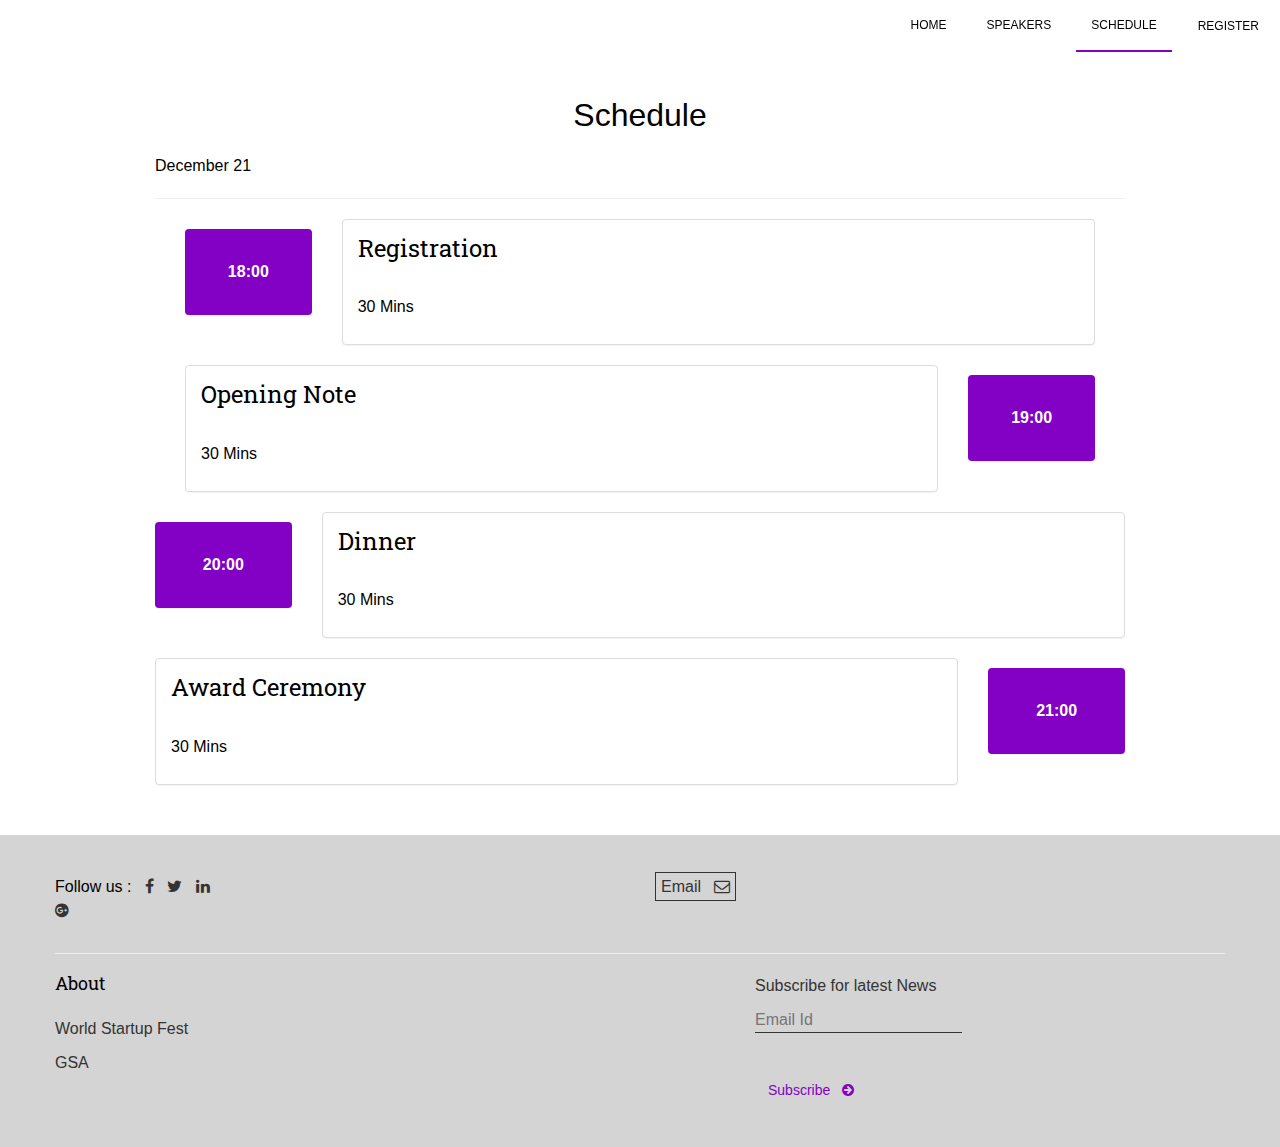
==== schedule.html @ 8f7a273a "test11" ====
<!DOCTYPE html>
<html lang="en">

<head>
    <meta charset="UTF-8">
    <meta name="viewport" content="width=device-width, initial-scale=1.0">
    <meta http-equiv="X-UA-Compatible" content="ie=edge">
    <!-- Latest compiled and minified CSS -->
    <link rel="stylesheet" href="https://maxcdn.bootstrapcdn.com/bootstrap/3.3.7/css/bootstrap.min.css" integrity="sha384-BVYiiSIFeK1dGmJRAkycuHAHRg32OmUcww7on3RYdg4Va+PmSTsz/K68vbdEjh4u"
        crossorigin="anonymous">
    <link rel="stylesheet" href="css/style.css">
    <link href="https://stackpath.bootstrapcdn.com/font-awesome/4.7.0/css/font-awesome.min.css" rel="stylesheet"
        integrity="sha384-wvfXpqpZZVQGK6TAh5PVlGOfQNHSoD2xbE+QkPxCAFlNEevoEH3Sl0sibVcOQVnN" crossorigin="anonymous">
    <title>SAARC STARTUP SUMMIT</title>
    <style type="text/css">
        @import url('https://fonts.googleapis.com/css?family=Unlock');
        @import url('https://fonts.googleapis.com/css?family=Merriweather');
        @import url('https://fonts.googleapis.com/css?family=Oswald');

        * {
            margin: 0px;
            padding: 0px;
        }

        .navbar .navbar-brand {
            color: white;
        }

        nav.white .navbar-brand {
            color: black;
        }

        .navbar {
            background-color: transparent;
            border-color: transparent;
            font-family: 'Gill Sans', 'Gill Sans MT', Calibri, 'Trebuchet MS', sans-serif;
        }



        nav.white .navbar-right li a {
            text-transform: uppercase;
            color: black;
            /* font-family:'Gill Sans', 'Gill Sans MT', Calibri, 'Trebuchet MS', sans-serif;  */
            /* font-size: 13px; */
        }

        nav.white {
            background-color: white;
            transition: 0.7s linear;
            box-shadow: 0 0 5px 0 #333;
        }

        .navbar .navbar-right li a {
            text-transform: uppercase;
            color: black;
            font-family: 'Gill Sans', 'Gill Sans MT', Calibri, 'Trebuchet MS', sans-serif;
            font-size: 12px;
        }

        .navbar .navbar-right .active a {
            border-bottom: 2px solid #8201C4;
        }

        .navbar .navbar-right a:hover {
            border-bottom: 2px solid #8201C4;
            background-color: transparent;
        }

        .content .container {
            padding-top: 15%;
        }

        .content .container img {
            margin: auto;
        }

        .content .container p {
            font-size: 28px;
            /* font-family: 'Unlock', cursive; */
            font-family: 'Oswald', sans-serif;
            font-weight: bold;
            display: block;
            padding-bottom: 0.5rem;
            letter-spacing: 4px;
            color: white;
            text-align: center;
        }

        .content .container #sub-text {
            font-family: 'Merriweather', serif;
            font-size: 16px;
            letter-spacing: 2px;
            color: white;
            text-align: center;
        }

        /* Media Queires */
        @media(max-width: 568px) {
            .navbar .navbar-brand {
                color: white;
            }

            nav.white .navbar-brand {
                color: black;
            }

            .navbar {
                background-color: transparent;
                border-color: transparent;
            }

            .navbar .icon-bar {
                background-color: white;
                border-color: white;
            }

            nav.white {
                background-color: white;
                transition: 0.7s linear;
                border-bottom: 1px solid #333;
            }

            nav.white .icon-bar {
                background-color: black;
                border-color: black;
            }

            .navbar .navbar-right li a {
                text-transform: uppercase;
                color: white;
                font-family: 'Roboto', 'Helvetica Neue', Helvetica, Arial, sans-serif;
                font-size: 16px;
            }

            .content .container {
                padding-top: 40%;
            }

            .content .container img {
                margin: auto;
            }

            .content .container p {
                font-size: 28px;
                /* font-family: 'Unlock', cursive; */
                font-family: 'Oswald', sans-serif;
                font-weight: bold;
                display: block;
                padding-bottom: 0.5rem;
                letter-spacing: 4px;
                color: white;
                text-align: center;
            }

            .content .container #sub-text {
                font-family: 'Merriweather', serif;
                font-size: 16px;
                letter-spacing: 2px;
                color: white;
                text-align: center;
            }

        }
    </style>
</head>

<body>

    <!-- Start of Header Section -->
    <section class="header">
        <nav class="navbar navbar-expand-lg navbar-fixed-top">
            <div class="container-fluid">
                <div class="navbar-header">
                    <a class="navbar-brand" href="#">
                        <img src="img/saarclogo.png" style="height:30px" alt="" class="img-responsive">
                    </a>
                    <button type="button" class="navbar-toggle collapsed" data-toggle="collapse" data-target="#bs-example-navbar-collapse-1"
                        aria-expanded="false">
                        <span class="sr-only">Toggle navigation</span>
                        <span class="icon-bar"></span>
                        <span class="icon-bar"></span>
                        <span class="icon-bar"></span>
                    </button>
                </div>
                <div class="collapse navbar-collapse" id="bs-example-navbar-collapse-1">
                    <ul class="list-unstyled list-inline nav navbar-nav navbar-right">
                        <li><a href="index.html">Home</a></li>
                        <li><a href="speakers.html">Speakers</a></li>
                        <li class="active"><a href="schedule.html">Schedule</a></li>
                        <li><a class="btn" href="">Register</a></li>
                    </ul>
                </div>
            </div>
        </nav>

    </section>
    <!-- End of Header Section -->





    <!-- Speakers Section -->
    <section id="speaker" class="schedule" style="margin-top:100px">
        <div class="container">
            <div class="row">
                <h1 class="container-title" style="font-family: 'Roboto', 'Helvetica Neue', Helvetica, Arial, sans-serif;">Schedule</h3>
                    <br>
                    <p style="text-align:justify">December 21</p>
                    <hr>

                   
                    <div class="row">
                            <div class="container">
                        <div class="col-md-2 col-sm-2 col-xs-12" style="background-size: cover;
                        background-position: center center;
                        background-repeat: no-repeat;">
                            <div class="panel" style="padding:15px; background: #8201C4; margin-top:10px;">
                                <p style="text-align:justify; color: #fff; text-align: center; margin:15px; font-weight: 900">18:00</p>
                            </div>
                            
                        </div>
                        <div class="col-md-10 col-sm-2 col-xs-12" style="background-size: cover;
                        background-position: center center;
                        background-repeat: no-repeat;">
                            <div class="panel panel-default" style="padding:15px; ">
                                <h3 style="margin-bottom:10px; text-align: justify">Registration</h3>
                                <br>
                                <p style="text-align:justify">30 Mins</p>

                            </div>
                        </div>
                        </div>
                    </div>

                    <div class="row">
                        <div class="container">
                        <div class="col-md-2 col-sm-2 col-xs-12 col-md-push-10" style="background-size: cover;
                        background-position: center center;
                        background-repeat: no-repeat;">
                            <div class="panel" style="padding:15px; background: #8201C4; margin-top:10px;">
                                <p style="text-align:justify; color: #fff; text-align: center; margin:15px; font-weight: 900">19:00</p>
                            </div>
                        </div>
                        <div class="col-md-10 col-sm-2 col-xs-12 col-md-pull-2" style="background-size: cover;
                        background-position: center center;
                        background-repeat: no-repeat;">
                            <div class="panel panel-default" style="padding:15px; ">

                                <h3 style="margin-bottom:10px; text-align: justify">Opening Note</h3>
                                <br>
                                <p style="text-align:justify">30 Mins</p>
                            </div>
                        </div>
                    </div>
                </div>

                    <div class="row">
                        <div class="col-md-2 col-sm-2 col-xs-12" style="background-size: cover;
                        background-position: center center;
                        background-repeat: no-repeat;">
                            <div class="panel" style="padding:15px; background: #8201C4; margin-top:10px;">
                                <p style="text-align:justify; color: #fff; text-align: center; margin:15px; font-weight: 900">20:00</p>
                            </div>
                        </div>
                        <div class="col-md-10 col-sm-2 col-xs-12" style="background-size: cover;
                        background-position: center center;
                        background-repeat: no-repeat;">
                            <div class="panel panel-default" style="padding:15px; ">
                                <h3 style="margin-bottom:10px; text-align: justify">Dinner</h3>
                                <br>
                                <p style="text-align:justify">30 Mins</p>

                            </div>
                        </div>
                    </div>

                    <div class="row">
                        <div class="col-md-2 col-sm-2 col-xs-12 col-md-push-10" style="background-size: cover;
                        background-position: center center;
                        background-repeat: no-repeat;">
                            <div class="panel" style="padding:15px; background: #8201C4; margin-top:10px;">
                                <p style="text-align:justify; color: #fff; text-align: center; margin:15px; font-weight: 900">21:00</p>
                            </div>
                        </div>
                        <div class="col-md-10 col-sm-2 col-xs-12 col-md-pull-2" style="background-size: cover;
                        background-position: center center;
                        background-repeat: no-repeat;">
                            <div class="panel panel-default" style="padding:15px; ">

                                <h3 style="margin-bottom:10px; text-align: justify">Award Ceremony</h3>
                                <br>
                                <p style="text-align:justify">30 Mins</p>
                            </div>
                        </div>
                    </div>
                </div>
                </div>
            </div>
    </section>
    <!-- End OF Speaker Section -->







    <!-- Footer Section -->
    <section id="footer" style="margin-bottom:0">
        <div class="container-fluid">
            <div class="row">
                <div class="col-md-2">
                    <p style="font-family:'Gill Sans', 'Gill Sans MT', Calibri, 'Trebuchet MS', sans-serif">Follow us :
                        &nbsp; <a href="#"><i class="fa fa-facebook" aria-hidden="true"></i></a> &nbsp; <a href="#"><i
                                class="fa fa-twitter" aria-hidden="true"></i></a> &nbsp; <a href="#"><i class="fa fa-linkedin"
                                aria-hidden="true"></i></a> &nbsp; <a href="#"><i class="fa fa-google-plus-official"
                                aria-hidden="true"></i></a> &nbsp; &nbsp;</p>

                </div>
                <div class="col-md-2"></div>
                <div class="col-md-2"></div>
                <div class="col-md-2">
                    <p class="mail"><a href="mailto:hkhudania@gmail.com" target="_top">Email &nbsp; <i class="fa fa-envelope-o"
                                aria-hidden="true"></i></a></p>
                </div>
            </div>
            <hr>
            <div class="row">
                <div class="col-md-4">
                    <h4>About</h4> <br>
                    <p><a href="">World Startup Fest</a></p>
                    <p><a href="">GSA</a></p>
                </div>
                <div class="col-md-3"></div>
                <div class="col-md-5">
                    <p style="color:#333;">Subscribe for latest News</p>
                    <input type="email" name="email" id="email" placeholder="Email Id"> <br>
                    <a class="btn" href="#" target="_blank" style="margin-top:40px; text-decoration: none; color:#8201C4">Subscribe
                        &nbsp; <i class="fa fa-arrow-circle-right" aria-hidden="true"></i></a>
                </div>
            </div>
        </div>
    </section>
    <!-- End Of Footer Section -->



    <!-- jQuery (necessary for Bootstrap's JavaScript plugins) -->
    <script src="https://ajax.googleapis.com/ajax/libs/jquery/1.12.4/jquery.min.js"></script>
    <!-- Latest compiled and minified JavaScript -->
    <script src="https://maxcdn.bootstrapcdn.com/bootstrap/3.3.7/js/bootstrap.min.js" integrity="sha384-Tc5IQib027qvyjSMfHjOMaLkfuWVxZxUPnCJA7l2mCWNIpG9mGCD8wGNIcPD7Txa"
        crossorigin="anonymous"></script>
    <script type="text/javascript">
        $(document).ready(function () {
            $(window).scroll(function () {
                if ($(document).scrollTop() > 50) {
                    $('.navbar').addClass('white');
                } else {
                    $('.navbar').removeClass('white');
                }
            });
        });
    </script>

</body>

</html>
---- css/style.css ----
@import url('https://fonts.googleapis.com/css?family=Unlock');
@import url('https://fonts.googleapis.com/css?family=Merriweather');
@import url('https://fonts.googleapis.com/css?family=Oswald');
@import url('https://fonts.googleapis.com/css?family=Roboto+Slab');


*{
    box-sizing: border-box;
}

*, *::after, *::before{
    box-sizing: border-box;
    -moz-osx-font-smoothing: grayscale;
    -webkit-font-smoothing: antialiased;
}

body{
    margin:0;
    /* font-family: 'Segoe UI', Tahoma, Geneva, Verdana, sans-serif; */
    /* font-size: 1rem; */
   
    color: #000;
    overflow-x: hidden;
    font-family: 'Roboto', 'Helvetica Neue', Helvetica, Arial, sans-serif;
    font-size: 16px;
    line-height: 1.5;
}

h1,h2,h3,h4,h5{
    margin: 0;
    font-family: 'Roboto Slab', serif;
    font-weight: normal;
}

section{
    margin-bottom: 30px;
}

/* Header Image CSS */
header{
    margin-bottom: 50px !important;
}
.v-header{
    height: 100vh;
    display: flex;
    align-items: center;
    color: #fff;
}

.container{
    max-width: 960px;
    padding-left: 1rem;
    padding-right: 1rem;
    margin: auto;
    text-align: center;
}

.fullscreen-video-wrap{
    position: absolute;
    top:0;
    left: 0;
    width: 100%;
    height: 100vh;
    overflow: hidden;

}

.fullscreen-video-wrap img{
    width: 100vw;
    height: 100vh;
    

}

.header-overlay{
    height: 100vh;
    width: 100vw;
    position: absolute;
    top: 0;
    left: 0;
    background: #333;
    z-index: 1;
    opacity: 0.80;

}

.header-content{
    z-index: 2;
   
}

.header-content h1{
    font-size: 50px;
    margin-bottom: 0;
}


.header-content p{
    font-size: 28px;
    /* font-family: 'Unlock', cursive; */
    font-family: 'Oswald', sans-serif;
    font-weight: bold;
    display: block;
    padding-bottom: 0.5rem;
    letter-spacing: 4px
}

.header-content #sub-text{
    font-family: 'Merriweather', serif;
    font-size: 16px;
    letter-spacing: 2px
}

/* End Of Header Image CSS */

/* Info Section */
#info .container-fluid, #speaker .container-fluid{
    text-align: justify !important;
    margin: 0 30px;
}
.container-title{
    margin-bottom: 24px;
    padding: 0;
    font-size: 32px;
    line-height: 30px;
    font-weight: 500;
    margin: 0;
    font-family: "Product Sans", arial, sans-serif;
    
}

#info p{
    display: block;
    margin-block-start: 1em;
    margin-block-end: 1em;
    margin-inline-start: 0px;
    margin-inline-end: 0px;
    color: #424242;

}

#number{
    font-size: 40px;
    color: #000;
}

#number::after{
    content: "";
    display: block;
    height: 2px;
    width: 64px;
    background-color: #8201C4

}
/* End of Info Section */

/* Subscription Section */
#subscription{
    background-color: #8201C4;
    padding: 30px;
    color: #fff;
    text-align: center;
}

#subscription a{
    text-decoration: none;
    color:#fff;
    font-size: 16px;
    font-family: 'Segoe UI', Tahoma, Geneva, Verdana, sans-serif
}

#subscription a:hover{
    text-decoration: none;
    color:#fff;
    border: 1px solid #333;
    font-size: 16px;
    font-family: 'Segoe UI', Tahoma, Geneva, Verdana, sans-serif
}
/* End Of Subscription Section */

/* Speakers */
#speaker .col-md-3, #speaker .col-xs-6{
    margin-top:40px;
}

#speaker img{
    border-radius:50%; 
    height: 150px; 
    margin:auto
}

#speaker h3, #speaker p{
    text-align: center;
}

#speaker .btn{
    text-decoration: none;
    color:#fff;
    background-color: #8201C4;
    border-radius: 40px;
    font-size: 12px;
    font-family: 'Segoe UI', Tahoma, Geneva, Verdana, sans-serif
}



@media(max-width:400px){
    #speaker img{
        height:120px
    }
}
/* End Of Speakers */

/* Gallery */
.wrapper {
    display: grid;
    grid-template-columns: repeat(3, 1fr);
    grid-gap: 10px;
    grid-auto-rows: minmax(100px, auto);
  }
  .one {
    grid-column: 1 / 2;
    grid-row: 1;
  }
  .two { 
    grid-column: 2 / 2;
    grid-row: 1;
  }
  .three {
    grid-column: 1;
    grid-row: 2 / 5;
  }
  .four {
    grid-column: 3;
    grid-row: 3;
  }
  .five {
    grid-column: 2;
    grid-row: 4;
  }
  .six {
    grid-column: 3;
    grid-row: 4;
  }
/* End Of Gallery */

/* Partners */

#partners a .panel{
    box-shadow: #d4d4d4 1px 2px;
}

#partners a .panel:hover{
    box-shadow: #b3b3b3 2px 4px;
}



/* End Of Partners */

/* Footer Section */
#footer{
    background: #d4d4d4;
    padding:40px
}

#footer .mail a{
    color:#333; 
    font-family:'Gill Sans', 'Gill Sans MT', Calibri, 'Trebuchet MS', sans-serif; 
    text-decoration: none; 
    border:1px #333 solid; 
    padding: 5px;
}

#footer .mail a:hover{
    color:#8201C4; 
    border:2px #8201C4 solid; 
    background: #d4d4d4;
    text-decoration: none;
   
}

#footer p a{
    
    text-decoration: none;
    color: #333
}

#footer p a:hover{
    text-decoration: underline;
}

#footer input{
    border: 0;
    outline: 0;
    background: transparent;
    border-bottom: 1px solid #333;
}
/* End Of Footer Section */


/* Speaker Page */

.speaker_page .panel{
    box-shadow: #d4d4d4 1px 2px;
}

.speaker_page .panel:hover{
    box-shadow: #d4d4d4 2px 2px 2px 2px;
}

/* End Of Speaker Page */



.session-icon {
    --iron-icon-width: 88px;
    --iron-icon-height: 88px;
    --iron-icon-fill-color: var(--border-light-color);
    position: absolute;
    right: 40px;
    bottom: -4px;
}
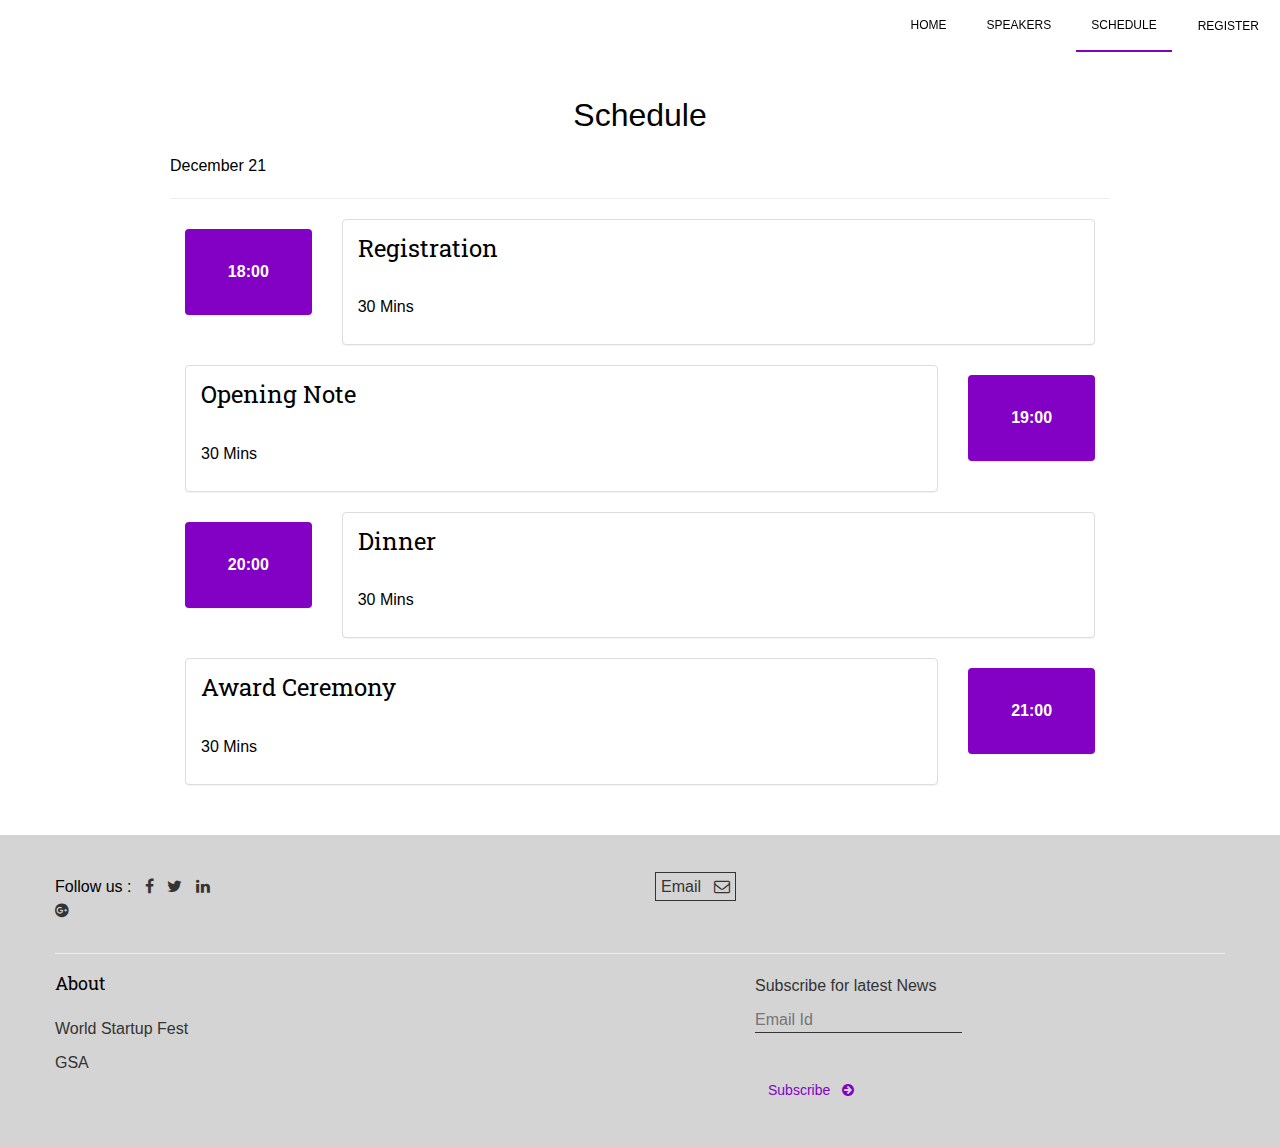
==== commit cff12b50: "test12" ====
--- a/schedule.html
+++ b/schedule.html
@@ -203,8 +203,9 @@
 
     <!-- Speakers Section -->
     <section id="speaker" class="schedule" style="margin-top:100px">
-        <div class="container">
+       
             <div class="row">
+                    <div class="container">
                 <h1 class="container-title" style="font-family: 'Roboto', 'Helvetica Neue', Helvetica, Arial, sans-serif;">Schedule</h3>
                     <br>
                     <p style="text-align:justify">December 21</p>
@@ -257,6 +258,7 @@
                 </div>
 
                     <div class="row">
+                        <div class="container">
                         <div class="col-md-2 col-sm-2 col-xs-12" style="background-size: cover;
                         background-position: center center;
                         background-repeat: no-repeat;">
@@ -275,8 +277,10 @@
                             </div>
                         </div>
                     </div>
+                    </div>
 
                     <div class="row">
+                        <div class="container">
                         <div class="col-md-2 col-sm-2 col-xs-12 col-md-push-10" style="background-size: cover;
                         background-position: center center;
                         background-repeat: no-repeat;">
@@ -294,6 +298,7 @@
                                 <p style="text-align:justify">30 Mins</p>
                             </div>
                         </div>
+                    </div>
                     </div>
                 </div>
                 </div>
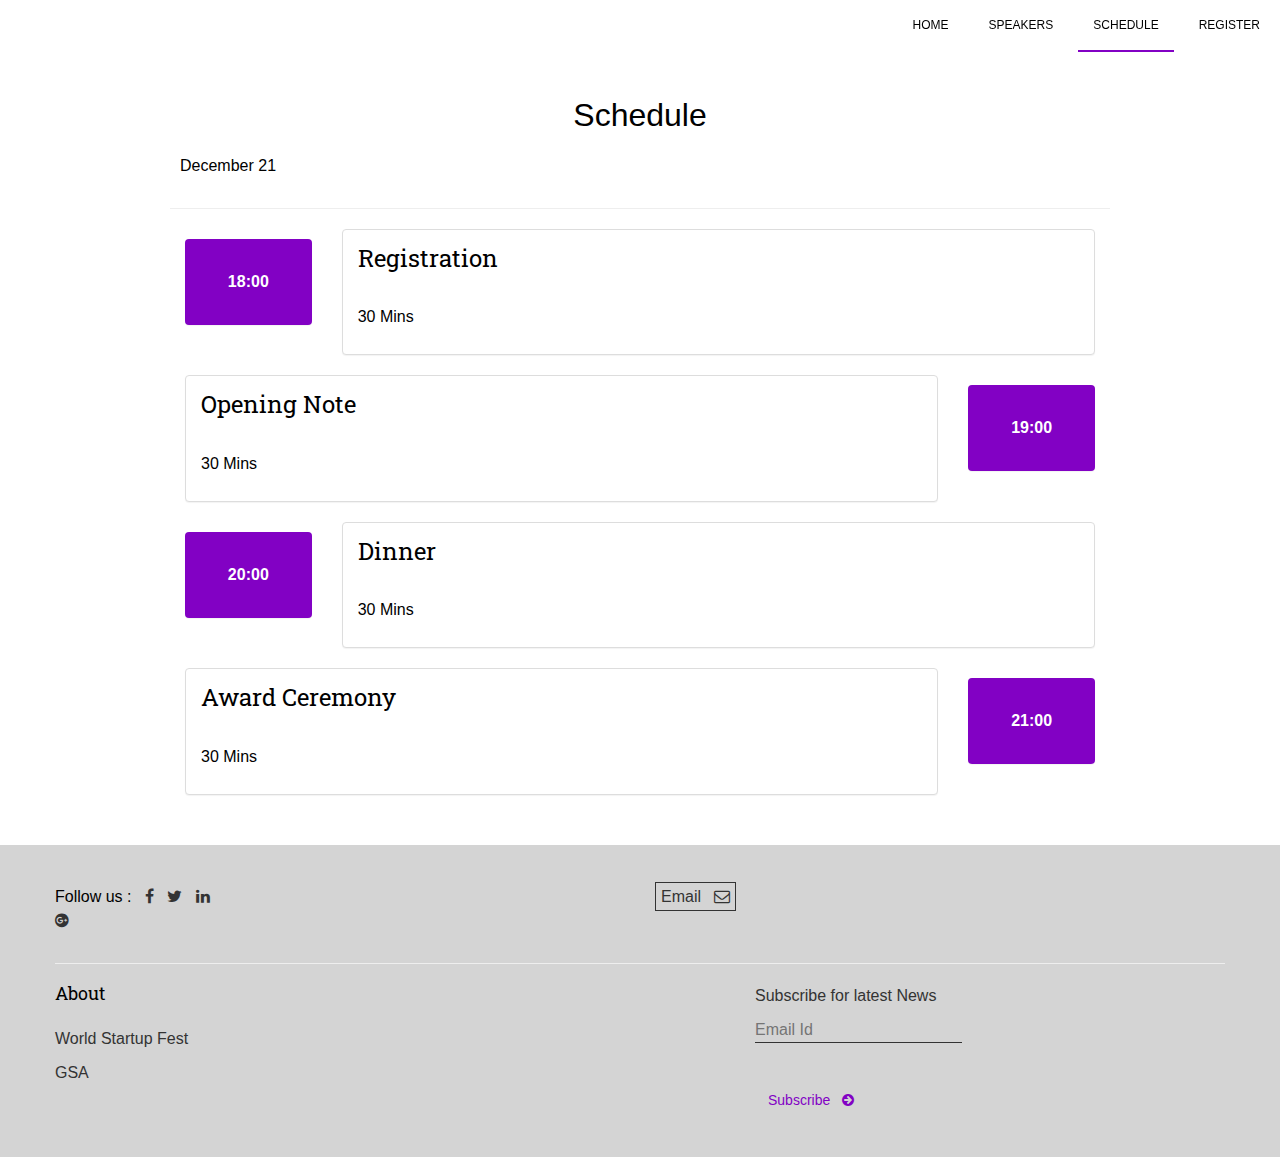
==== commit a1972df0: "test15" ====
--- a/schedule.html
+++ b/schedule.html
@@ -188,7 +188,7 @@
                         <li><a href="index.html">Home</a></li>
                         <li><a href="speakers.html">Speakers</a></li>
                         <li class="active"><a href="schedule.html">Schedule</a></li>
-                        <li><a class="btn" href="">Register</a></li>
+                        <li><a href="">Register</a></li>
                     </ul>
                 </div>
             </div>
@@ -208,7 +208,10 @@
                     <div class="container">
                 <h1 class="container-title" style="font-family: 'Roboto', 'Helvetica Neue', Helvetica, Arial, sans-serif;">Schedule</h3>
                     <br>
-                    <p style="text-align:justify">December 21</p>
+                    <div class="container">
+                            <p style="text-align:justify">December 21</p>
+                    </div>
+                   
                     <hr>
 
                    
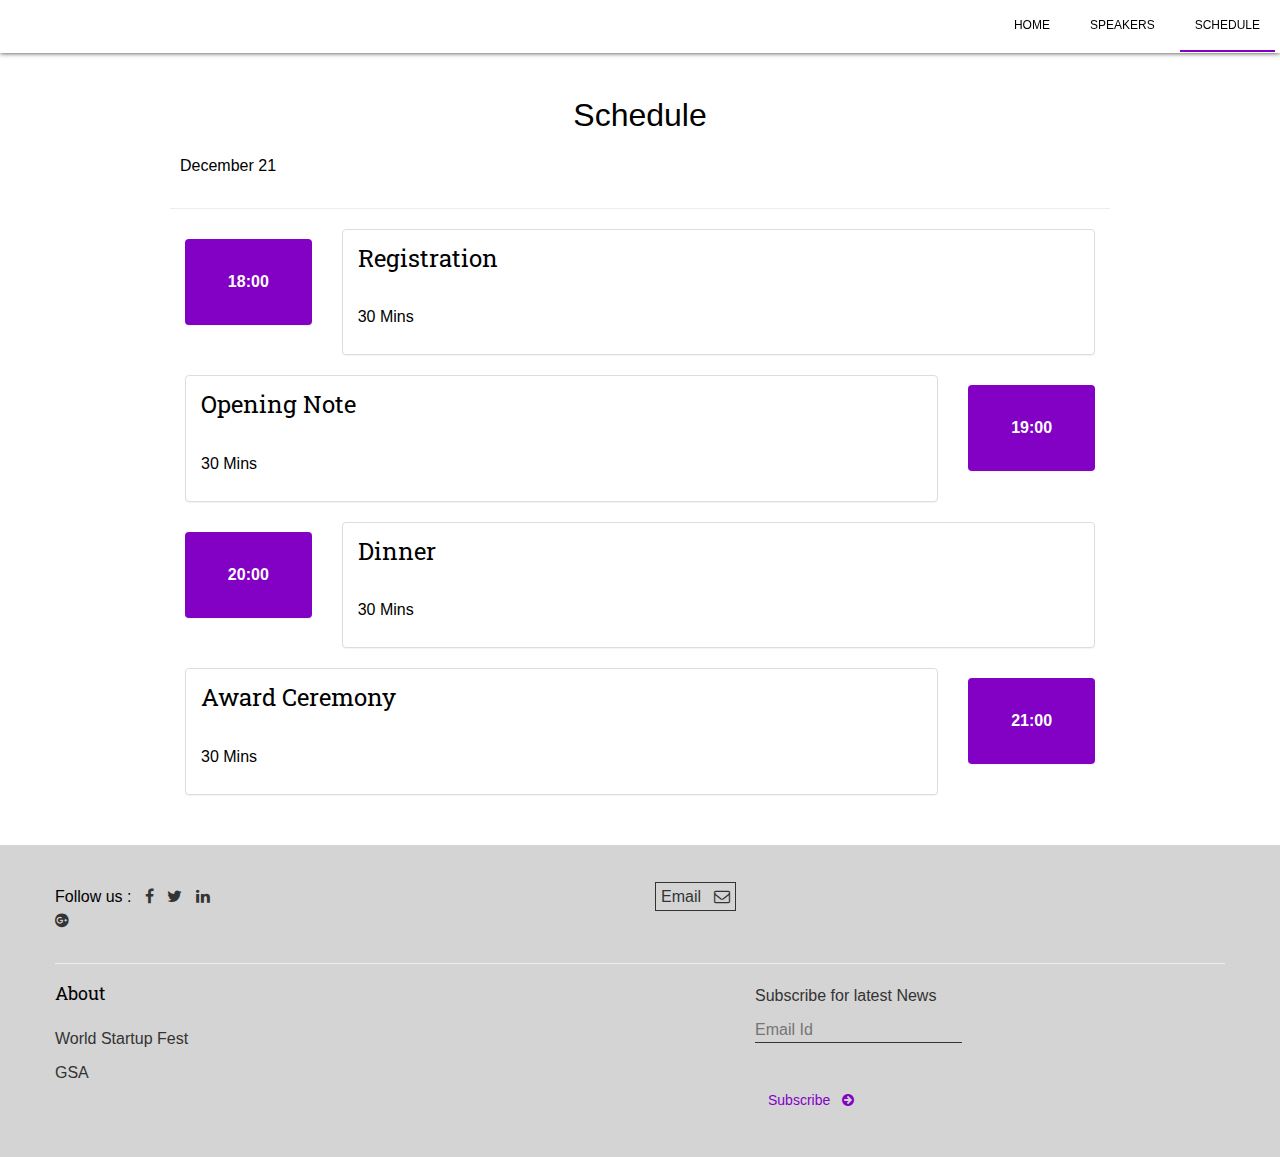
==== commit 08a3db52: "test41" ====
--- a/schedule.html
+++ b/schedule.html
@@ -3,8 +3,9 @@
 
 <head>
     <meta charset="UTF-8">
-    <meta name="viewport" content="width=device-width, initial-scale=1.0">
+    <meta name="viewport" content="width=device-width, initial-scale=1.0, user-scalable=no">
     <meta http-equiv="X-UA-Compatible" content="ie=edge">
+    <link rel="shortcut icon" href="img/sss-icon.png" type="image/jpeg" />
     <!-- Latest compiled and minified CSS -->
     <link rel="stylesheet" href="https://maxcdn.bootstrapcdn.com/bootstrap/3.3.7/css/bootstrap.min.css" integrity="sha384-BVYiiSIFeK1dGmJRAkycuHAHRg32OmUcww7on3RYdg4Va+PmSTsz/K68vbdEjh4u"
         crossorigin="anonymous">
@@ -31,8 +32,8 @@
         }
 
         .navbar {
-            background-color: transparent;
-            border-color: transparent;
+            /* background-color: transparent;
+            border-color: transparent; */
             font-family: 'Gill Sans', 'Gill Sans MT', Calibri, 'Trebuchet MS', sans-serif;
         }
 
@@ -169,7 +170,7 @@
 
     <!-- Start of Header Section -->
     <section class="header">
-        <nav class="navbar navbar-expand-lg navbar-fixed-top">
+        <nav class="navbar navbar-expand-lg navbar-fixed-top white">
             <div class="container-fluid">
                 <div class="navbar-header">
                     <a class="navbar-brand" href="#">
@@ -188,7 +189,7 @@
                         <li><a href="index.html">Home</a></li>
                         <li><a href="speakers.html">Speakers</a></li>
                         <li class="active"><a href="schedule.html">Schedule</a></li>
-                        <li><a href="">Register</a></li>
+                        <!-- <li><a href="register.html">Register</a></li> -->
                     </ul>
                 </div>
             </div>
@@ -228,7 +229,7 @@
                         <div class="col-md-10 col-sm-2 col-xs-12" style="background-size: cover;
                         background-position: center center;
                         background-repeat: no-repeat;">
-                            <div class="panel panel-default" style="padding:15px; ">
+                            <div class="panel panel-default" style="padding:15px;" data-toggle="modal" data-target="#myModal">
                                 <h3 style="margin-bottom:10px; text-align: justify">Registration</h3>
                                 <br>
                                 <p style="text-align:justify">30 Mins</p>
@@ -250,7 +251,7 @@
                         <div class="col-md-10 col-sm-2 col-xs-12 col-md-pull-2" style="background-size: cover;
                         background-position: center center;
                         background-repeat: no-repeat;">
-                            <div class="panel panel-default" style="padding:15px; ">
+                            <div class="panel panel-default" style="padding:15px;" data-toggle="modal" data-target="#myModal">
 
                                 <h3 style="margin-bottom:10px; text-align: justify">Opening Note</h3>
                                 <br>
@@ -272,7 +273,7 @@
                         <div class="col-md-10 col-sm-2 col-xs-12" style="background-size: cover;
                         background-position: center center;
                         background-repeat: no-repeat;">
-                            <div class="panel panel-default" style="padding:15px; ">
+                            <div class="panel panel-default" style="padding:15px;" data-toggle="modal" data-target="#myModal">
                                 <h3 style="margin-bottom:10px; text-align: justify">Dinner</h3>
                                 <br>
                                 <p style="text-align:justify">30 Mins</p>
@@ -294,7 +295,7 @@
                         <div class="col-md-10 col-sm-2 col-xs-12 col-md-pull-2" style="background-size: cover;
                         background-position: center center;
                         background-repeat: no-repeat;">
-                            <div class="panel panel-default" style="padding:15px; ">
+                            <div class="panel panel-default" style="padding:15px;" data-toggle="modal" data-target="#myModal">
 
                                 <h3 style="margin-bottom:10px; text-align: justify">Award Ceremony</h3>
                                 <br>
@@ -352,6 +353,32 @@
         </div>
     </section>
     <!-- End Of Footer Section -->
+
+
+
+
+
+      
+      <!-- Modal -->
+      <div class="modal fade" id="myModal" tabindex="-1" role="dialog" aria-labelledby="myModalLabel">
+        <div class="modal-dialog" role="document">
+          <div class="modal-content">
+            <div class="modal-header" style="padding:30px; background:#eceaea">
+              <button type="button" class="close" data-dismiss="modal" aria-label="Close"><span aria-hidden="true">&times;</span></button>
+              <h2 class="modal-title" id="myModalLabel">Registration</h2>
+            </div>
+            <div class="modal-body">
+              <h4>Timings:&nbsp; 18:00 - 18:30</h4> <br>
+              <h5>Audi 1</h5> <br> <hr>
+              
+              <p>Lorem ipsum dolor, sit amet consectetur adipisicing elit. In culpa at totam provident nam minima cupiditate deleniti. Rem cum praesentium incidunt ut hic reiciendis commodi nobis voluptas quibusdam accusamus velit, consequatur quisquam consequuntur, optio soluta in quo maiores at tempore.</p>
+            </div>
+           
+          </div>
+        </div>
+      </div>
+
+    <!-- End OF Modal -->
 
 
 
@@ -366,7 +393,7 @@
                 if ($(document).scrollTop() > 50) {
                     $('.navbar').addClass('white');
                 } else {
-                    $('.navbar').removeClass('white');
+                    $('.navbar').addClass('white');
                 }
             });
         });
--- a/css/style.css
+++ b/css/style.css
@@ -135,13 +135,13 @@
     margin-block-end: 1em;
     margin-inline-start: 0px;
     margin-inline-end: 0px;
-    color: #424242;
+    color: #fff;
 
 }
 
 #number{
     font-size: 40px;
-    color: #000;
+    color: #fff;
 }
 
 #number::after{
